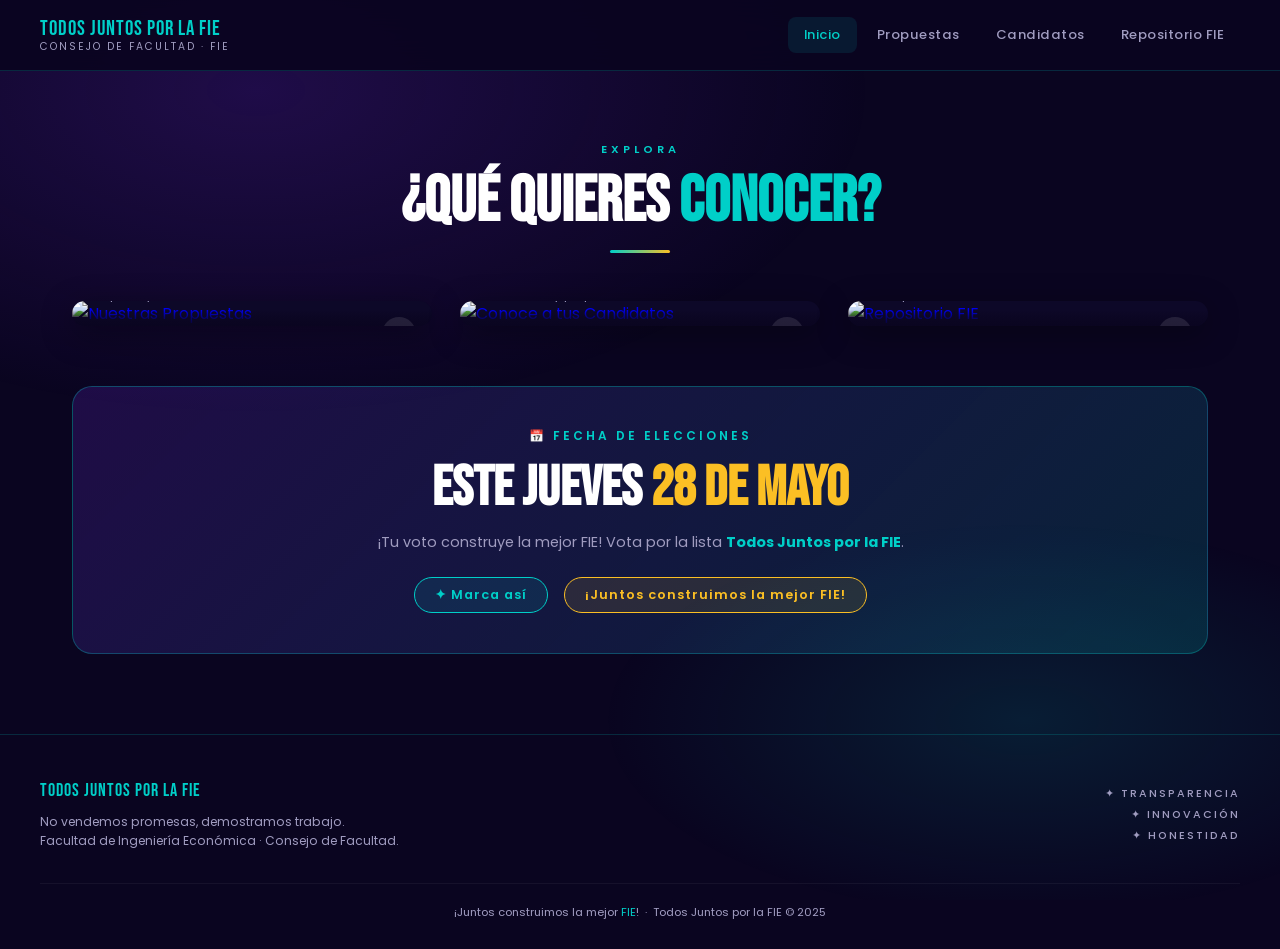
==== index.html @ 179a756f "subida de imagenes" ====
<!DOCTYPE html>
<html lang="es">
<head>
  <meta charset="UTF-8" />
  <meta name="viewport" content="width=device-width, initial-scale=1.0" />
  <title>Todos Juntos por la FIE — Inicio</title>
  <meta name="description" content="Lista Todos Juntos por la FIE - Consejo de Facultad de Ingeniería Económica" />
  <link rel="stylesheet" href="css/styles.css" />
  <link rel="icon" href="imagenes/logo1.png" type="image/png" />
</head>
<body>

  <div id="nav-placeholder" data-prefix=""></div>

  <main>
    <!-- MENU CARDS — directo al grano -->
    <section class="menu-section">
      <div class="container">
        <div class="section-title fade-up" style="padding-top:64px;">
          <span class="section-label">Explora</span>
          <h2>¿Qué quieres <span class="accent">conocer?</span></h2>
          <div class="section-divider"></div>
        </div>

        <div class="menu-grid">

          <!-- Card 1: Propuestas -->
          <a href="propuestas.html" class="menu-card fade-up delay-1">
            <div class="menu-card-img-wrap">
              <img src="imagenes/menu1.png" alt="Nuestras Propuestas" />
              <div class="menu-card-overlay"></div>
              <div class="menu-card-content">
                <div class="menu-card-icon c1">📋</div>
                <div class="menu-card-tag c1">Nuestro Plan</div>
                <h2 class="menu-card-title">Conoce Nuestras Propuestas</h2>
                <p class="menu-card-desc">Área académica, infraestructura, oportunidades, deporte y más.</p>
              </div>
              <div class="menu-card-arrow">→</div>
            </div>
          </a>

          <!-- Card 2: Candidatos -->
          <a href="candidatos.html" class="menu-card fade-up delay-2">
            <div class="menu-card-img-wrap">
              <img src="imagenes/menu2.png" alt="Conoce a tus Candidatos" />
              <div class="menu-card-overlay"></div>
              <div class="menu-card-content">
                <div class="menu-card-icon c2">👥</div>
                <div class="menu-card-tag c2">Nuestro Equipo</div>
                <h2 class="menu-card-title">Conoce a tus Candidatos</h2>
                <p class="menu-card-desc">10 candidatos comprometidos con una facultad más unida y preparada.</p>
              </div>
              <div class="menu-card-arrow">→</div>
            </div>
          </a>

          <!-- Card 3: Repositorio -->
          <a href="repositorio.html" class="menu-card fade-up delay-3">
            <div class="menu-card-img-wrap">
              <img src="imagenes/menu3.png" alt="Repositorio FIE" />
              <div class="menu-card-overlay"></div>
              <div class="menu-card-content">
                <div class="menu-card-icon c3">📚</div>
                <div class="menu-card-tag c3">Recurso Académico</div>
                <h2 class="menu-card-title">Conoce Nuestro Repositorio FIE</h2>
                <p class="menu-card-desc">Material académico, apuntes, recursos y mucho más para los estudiantes.</p>
              </div>
              <div class="menu-card-arrow">→</div>
            </div>
          </a>

        </div>
      </div>
    </section>

    <!-- VOTE REMINDER -->
    <section style="padding:0 2rem 80px;">
      <div class="container">
        <div style="
          background:linear-gradient(135deg,rgba(79,31,160,0.3),rgba(0,207,200,0.15));
          border:1px solid rgba(0,207,200,0.3);
          border-radius:20px;
          padding:40px;
          text-align:center;
        " class="fade-up">
          <p style="font-size:0.75rem;letter-spacing:3px;text-transform:uppercase;color:var(--cyan);font-weight:600;margin-bottom:10px;">
            📅 Fecha de elecciones
          </p>
          <h2 style="font-family:'Bebas Neue',sans-serif;font-size:clamp(2rem,5vw,3.5rem);color:var(--white);margin-bottom:10px;">
            Este Jueves <span style="color:var(--yellow)">28 de Mayo</span>
          </h2>
          <p style="color:var(--text-muted);font-size:0.9rem;margin-bottom:24px;">
            ¡Tu voto construye la mejor FIE! Vota por la lista <strong style="color:var(--cyan)">Todos Juntos por la FIE</strong>.
          </p>
          <div style="display:flex;justify-content:center;gap:1rem;flex-wrap:wrap;">
            <span style="background:rgba(0,207,200,0.1);border:1px solid var(--cyan);border-radius:50px;padding:8px 20px;font-size:0.8rem;font-weight:600;letter-spacing:1px;color:var(--cyan);">✦ Marca así</span>
            <span style="background:rgba(251,191,36,0.1);border:1px solid var(--yellow);border-radius:50px;padding:8px 20px;font-size:0.8rem;font-weight:600;letter-spacing:1px;color:var(--yellow);">¡Juntos construimos la mejor FIE!</span>
          </div>
        </div>
      </div>
    </section>
  </main>

  <div id="footer-placeholder"></div>
  <script src="js/components.js"></script>
  <script src="js/main.js"></script>
</body>
</html>
---- css/styles.css ----
/* ============================================
   TODOS JUNTOS POR LA FIE — STYLES v2
   ============================================ */

@import url('https://fonts.googleapis.com/css2?family=Bebas+Neue&family=Montserrat:wght@400;500;600;700;800;900&family=Poppins:wght@300;400;500;600&display=swap');

/* --- Variables --- */
:root {
  --dark:       #0a0520;
  --purple-deep:#1a0a4b;
  --purple:     #4f1fa0;
  --purple-br:  #6d28d9;
  --cyan:       #00cfc8;
  --cyan-light: #5eead4;
  --yellow:     #fbbf24;
  --white:      #ffffff;
  --gray-light: #e8e4f0;
  --text-muted: #a09cc0;
  --card-bg:    rgba(255,255,255,0.04);
  --border:     rgba(0,207,200,0.18);
  --radius:     16px;
  --radius-sm:  8px;
}

/* --- Reset --- */
*, *::before, *::after { box-sizing: border-box; margin: 0; padding: 0; }
html { scroll-behavior: smooth; }
body {
  font-family: 'Poppins', sans-serif;
  background: var(--dark);
  color: var(--white);
  min-height: 100vh;
  overflow-x: hidden;
}
body::before {
  content: '';
  position: fixed;
  inset: 0;
  background:
    radial-gradient(ellipse 80% 60% at 20% 10%, rgba(109,40,217,0.22) 0%, transparent 60%),
    radial-gradient(ellipse 60% 40% at 80% 80%, rgba(0,207,200,0.12) 0%, transparent 55%);
  pointer-events: none;
  z-index: 0;
}
main { position: relative; z-index: 1; }

/* --- Navbar --- */
.navbar {
  position: sticky; top: 0; z-index: 100;
  background: rgba(10,5,32,0.92);
  backdrop-filter: blur(20px);
  border-bottom: 1px solid var(--border);
  padding: 0 2rem;
}
.navbar-inner {
  max-width: 1200px; margin: 0 auto;
  display: flex; align-items: center;
  justify-content: space-between; height: 70px;
}
.nav-brand {
  display: flex; align-items: center; gap: 12px; text-decoration: none;
}
.nav-logo { width: 48px; height: 48px; object-fit: contain; }
.nav-brand-text { display: flex; flex-direction: column; line-height: 1.1; }
.nav-brand-title { font-family: 'Bebas Neue', sans-serif; font-size: 1.3rem; color: var(--cyan); letter-spacing: 1px; }
.nav-brand-sub { font-size: 0.65rem; color: var(--text-muted); letter-spacing: 2px; text-transform: uppercase; }
.nav-links { display: flex; align-items: center; gap: 0.25rem; list-style: none; }
.nav-links a {
  display: block; padding: 0.5rem 1rem;
  color: var(--text-muted); text-decoration: none;
  font-size: 0.82rem; font-weight: 500;
  border-radius: 8px; transition: all 0.25s; letter-spacing: 0.5px;
}
.nav-links a:hover, .nav-links a.active { color: var(--cyan); background: rgba(0,207,200,0.1); }
.nav-hamburger {
  display: none; flex-direction: column; gap: 5px;
  background: none; border: none; cursor: pointer; padding: 4px;
}
.nav-hamburger span { display: block; width: 24px; height: 2px; background: var(--white); border-radius: 2px; transition: all 0.3s; }

/* --- Container --- */
.container { max-width: 1200px; margin: 0 auto; padding: 0 2rem; }

/* --- Section Title --- */
.section-title { text-align: center; margin-bottom: 48px; }
.section-label { display: inline-block; font-size: 0.7rem; letter-spacing: 4px; text-transform: uppercase; color: var(--cyan); font-weight: 600; margin-bottom: 12px; }
.section-title h2 { font-family: 'Bebas Neue', sans-serif; font-size: clamp(2.5rem,6vw,4rem); color: var(--white); line-height: 1; }
.section-title h2 .accent { color: var(--cyan); }
.section-divider { width: 60px; height: 3px; background: linear-gradient(90deg, var(--cyan), var(--yellow)); margin: 16px auto 0; border-radius: 2px; }

/* ============================================
   INDEX — MENU CARDS (sin recorte de imagen)
   ============================================ */
.menu-section { padding: 0 0 60px; }
.menu-grid { display: grid; grid-template-columns: repeat(auto-fit, minmax(300px, 1fr)); gap: 1.75rem; }

.menu-card {
  position: relative;
  border-radius: 20px;
  overflow: hidden;
  display: block;
  text-decoration: none;
  cursor: pointer;
  transition: transform 0.4s cubic-bezier(0.175,0.885,0.32,1.275), box-shadow 0.4s ease;
  box-shadow: 0 8px 32px rgba(0,0,0,0.35);
  background: #0d0828;  /* fondo detrás de la imagen */
}
.menu-card:hover {
  transform: translateY(-10px) scale(1.02);
  box-shadow: 0 30px 70px rgba(0,0,0,0.6);
}

/* La imagen OCUPA TODO el ancho, sin altura fija: no se recorta */
.menu-card-img-wrap {
  position: relative;
  width: 100%;
}
.menu-card-img-wrap img {
  width: 100%;
  height: auto;           /* altura natural, sin recorte */
  display: block;
  object-fit: contain;    /* contiene la imagen completa */
  transition: transform 0.6s ease;
}
.menu-card:hover .menu-card-img-wrap img { transform: scale(1.04); }

/* Overlay degradado solo en la parte inferior */
.menu-card-overlay {
  position: absolute;
  left: 0; right: 0; bottom: 0;
  height: 65%;
  background: linear-gradient(to top, rgba(10,5,32,0.97) 0%, rgba(10,5,32,0.6) 55%, transparent 100%);
  pointer-events: none;
}

/* Contenido de texto anclado al fondo */
.menu-card-content {
  position: absolute;
  bottom: 0; left: 0; right: 0;
  padding: 24px 22px 22px;
  z-index: 2;
}
.menu-card-icon {
  width: 44px; height: 44px; border-radius: 11px;
  display: flex; align-items: center; justify-content: center;
  font-size: 1.4rem; margin-bottom: 10px;
}
.menu-card-icon.c1 { background: rgba(0,207,200,0.18); border: 1px solid rgba(0,207,200,0.4); }
.menu-card-icon.c2 { background: rgba(109,40,217,0.25); border: 1px solid rgba(109,40,217,0.45); }
.menu-card-icon.c3 { background: rgba(251,191,36,0.18); border: 1px solid rgba(251,191,36,0.4); }
.menu-card-tag { font-size: 0.62rem; letter-spacing: 3px; text-transform: uppercase; font-weight: 600; margin-bottom: 5px; }
.menu-card-tag.c1 { color: var(--cyan); }
.menu-card-tag.c2 { color: #a78bfa; }
.menu-card-tag.c3 { color: var(--yellow); }
.menu-card-title { font-family: 'Bebas Neue', sans-serif; font-size: 1.9rem; color: var(--white); line-height: 1; margin-bottom: 6px; }
.menu-card-desc { font-size: 0.76rem; color: var(--text-muted); line-height: 1.5; }

/* Flecha top-right */
.menu-card-arrow {
  position: absolute; top: 16px; right: 16px; z-index: 3;
  width: 34px; height: 34px; border-radius: 50%;
  background: rgba(255,255,255,0.1);
  display: flex; align-items: center; justify-content: center;
  font-size: 1rem; transition: all 0.3s;
}
.menu-card:hover .menu-card-arrow { background: var(--cyan); color: var(--dark); transform: rotate(45deg); }

/* ============================================
   CANDIDATES PAGE — sin marcos visibles
   ============================================ */
.candidates-section { padding: 60px 0 100px; }
.candidates-grid { display: grid; grid-template-columns: repeat(auto-fill, minmax(190px, 1fr)); gap: 1.25rem; }

.candidate-card {
  position: relative;
  background: transparent;          /* sin fondo */
  border: 1px solid rgba(255,255,255,0.05);  /* marco casi invisible */
  border-radius: var(--radius);
  overflow: hidden;
  text-decoration: none;
  display: block;
  transition: all 0.35s ease;
}
.candidate-card:hover {
  transform: translateY(-8px);
  border-color: rgba(0,207,200,0.3);
  box-shadow: 0 20px 50px rgba(0,0,0,0.5);
}

/* Foto: aspect-ratio para que no se recorte innecesariamente */
.candidate-card-img {
  width: 100%;
  aspect-ratio: 3/4;
  object-fit: cover;
  object-position: top;
  display: block;
  transition: transform 0.5s ease;
}
.candidate-card:hover .candidate-card-img { transform: scale(1.05); }
.candidate-card-img-placeholder {
  width: 100%; aspect-ratio: 3/4;
  background: linear-gradient(135deg, var(--purple-deep), var(--purple));
  display: flex; align-items: center; justify-content: center; font-size: 4rem;
}

.candidate-card-info { padding: 12px 14px 14px; }
.candidate-card-name { font-family: 'Bebas Neue', sans-serif; font-size: 1.45rem; color: var(--white); letter-spacing: 1px; line-height: 1; margin-bottom: 6px; }
.candidate-card-role { font-size: 0.6rem; font-weight: 600; letter-spacing: 1.5px; text-transform: uppercase; padding: 3px 8px; border-radius: 4px; display: inline-block; }
.role-consejo-facultad       { background: rgba(0,207,200,0.12);  color: var(--cyan); }
.role-consejo-universitario  { background: rgba(251,191,36,0.12); color: var(--yellow); }
.role-asamblea-universitaria { background: rgba(167,139,250,0.12); color: #a78bfa; }

.candidate-card-arrow {
  position: absolute; top: 10px; right: 10px;
  width: 30px; height: 30px; border-radius: 50%;
  background: rgba(0,0,0,0.5); display: flex;
  align-items: center; justify-content: center;
  font-size: 0.8rem; opacity: 0; transition: all 0.3s;
}
.candidate-card:hover .candidate-card-arrow { opacity: 1; background: var(--cyan); color: var(--dark); }

/* ============================================
   CLASE EXTRA PARA CENTRAR CANDIDATOS INDIVIDUALES
   ============================================ */
.candidates-grid.centered-grid {
  display: flex;
  justify-content: center;
  flex-wrap: wrap;
  gap: 1.25rem;
}

/* Opcional: Evita que la tarjeta se vuelva gigante en pantallas muy anchas */
.candidates-grid.centered-grid .candidate-card {
  width: 100%;
  max-width: 280px; 
}

/* ============================================
   INDIVIDUAL CANDIDATE PAGE — sin fondo, sin marco
   ============================================ */
.candidate-hero { padding: 60px 0; }
.candidate-hero-inner { display: grid; grid-template-columns: 340px 1fr; gap: 4rem; align-items: start; }

/* Sin fondo coloreado, sin borde brillante — foto limpia */
.candidate-photo-wrap {
  position: relative;
}
.candidate-photo {
  width: 100%;
  border-radius: 16px;
  display: block;
  object-fit: cover;
  object-position: top;
  aspect-ratio: 3/4;
  /* Marco imperceptible */
  border: 1px solid rgba(255,255,255,0.06);
}
.candidate-photo-placeholder {
  width: 100%; aspect-ratio: 3/4; border-radius: 16px;
  background: linear-gradient(135deg, var(--purple-deep), var(--purple));
  display: flex; align-items: center; justify-content: center; font-size: 8rem;
  border: 1px solid rgba(255,255,255,0.06);
}
.candidate-badge-role {
  position: absolute; bottom: -14px; left: 50%; transform: translateX(-50%);
  white-space: nowrap; font-size: 0.68rem; font-weight: 700;
  letter-spacing: 2px; text-transform: uppercase;
  padding: 7px 18px; border-radius: 50px;
  border: 1px solid var(--cyan);
  background: rgba(10,5,32,0.97); color: var(--cyan);
}

.candidate-info { padding-top: 10px; position: relative; }
.candidate-label-top { font-size: 0.68rem; letter-spacing: 4px; text-transform: uppercase; color: var(--cyan); font-weight: 600; margin-bottom: 12px; }
.candidate-name { font-family: 'Bebas Neue', sans-serif; font-size: clamp(3rem,7vw,5.5rem); line-height: 0.95; color: var(--white); margin-bottom: 16px; }
.candidate-tagline { font-size: 0.95rem; color: var(--text-muted); margin-bottom: 32px; line-height: 1.6; max-width: 440px; }

.candidate-stats { display: grid; grid-template-columns: repeat(3,1fr); gap: 1rem; margin-bottom: 36px; }
.stat-box { background: var(--card-bg); border: 1px solid var(--border); border-radius: var(--radius-sm); padding: 14px; text-align: center; }
.stat-value { font-family: 'Bebas Neue', sans-serif; font-size: 1.8rem; color: var(--cyan); display: block; }
.stat-label { font-size: 0.6rem; color: var(--text-muted); letter-spacing: 1.5px; text-transform: uppercase; }

.candidate-commitments h3 { font-family: 'Montserrat', sans-serif; font-size: 0.68rem; letter-spacing: 3px; text-transform: uppercase; color: var(--yellow); font-weight: 700; margin-bottom: 14px; }
.commitment-list { list-style: none; display: flex; flex-direction: column; gap: 10px; }
.commitment-list li { display: flex; align-items: flex-start; gap: 12px; font-size: 0.86rem; color: var(--gray-light); line-height: 1.5; }
.commitment-list li::before { content: '✦'; color: var(--cyan); flex-shrink: 0; font-size: 0.65rem; margin-top: 4px; }

.btn-back {
  display: inline-flex; align-items: center; gap: 8px;
  padding: 10px 22px; background: transparent;
  border: 1px solid var(--border); border-radius: 50px;
  color: var(--text-muted); font-size: 0.8rem; font-weight: 500;
  cursor: pointer; text-decoration: none; transition: all 0.3s; margin-bottom: 32px;
}
.btn-back:hover { border-color: var(--cyan); color: var(--cyan); background: rgba(0,207,200,0.08); }

/* ============================================
   PROPOSALS PAGE con modal
   ============================================ */
.proposals-section { padding: 60px 0 100px; }
.proposals-grid { display: grid; grid-template-columns: repeat(auto-fit, minmax(340px, 1fr)); gap: 2rem; }

.proposal-card {
  background: var(--card-bg);
  border: 1px solid var(--border);
  border-radius: var(--radius);
  padding: 30px;
  backdrop-filter: blur(10px);
  transition: all 0.35s ease;
  position: relative; overflow: hidden;
}
.proposal-card::before {
  content: ''; position: absolute; top: 0; left: 0; right: 0; height: 3px;
  border-radius: 3px 3px 0 0;
  transform: scaleX(0); transition: transform 0.4s ease;
}
.pc-1::before { background: linear-gradient(90deg, var(--cyan), var(--purple-br)); }
.pc-2::before { background: linear-gradient(90deg, var(--purple-br), #a78bfa); }
.pc-3::before { background: linear-gradient(90deg, var(--yellow), var(--cyan)); }
.pc-4::before { background: linear-gradient(90deg, #a78bfa, var(--cyan)); }
.pc-5::before { background: linear-gradient(90deg, #34d399, var(--cyan)); }
.proposal-card:hover::before { transform: scaleX(1); }
.proposal-card:hover { border-color: rgba(0,207,200,0.4); transform: translateY(-4px); box-shadow: 0 16px 48px rgba(0,0,0,0.4); }

.proposal-card-header { display: flex; align-items: center; gap: 16px; margin-bottom: 24px; }
.proposal-icon { width: 52px; height: 52px; border-radius: 13px; display: flex; align-items: center; justify-content: center; font-size: 1.5rem; flex-shrink: 0; }
.pi-1 { background: rgba(0,207,200,0.12);  border: 1px solid rgba(0,207,200,0.25); }
.pi-2 { background: rgba(109,40,217,0.18); border: 1px solid rgba(109,40,217,0.3); }
.pi-3 { background: rgba(251,191,36,0.12); border: 1px solid rgba(251,191,36,0.25); }
.pi-4 { background: rgba(167,139,250,0.12); border: 1px solid rgba(167,139,250,0.25); }
.pi-5 { background: rgba(52,211,153,0.12); border: 1px solid rgba(52,211,153,0.25); }
.proposal-card-title { font-family: 'Montserrat', sans-serif; font-size: 1rem; font-weight: 800; color: var(--white); letter-spacing: 0.3px; }

.proposal-item-list { list-style: none; display: flex; flex-direction: column; gap: 10px; }
.proposal-item {
  display: flex; flex-direction: column; gap: 8px;
  padding: 12px 14px;
  border-radius: 10px;
  background: rgba(255,255,255,0.025);
  border: 1px solid rgba(255,255,255,0.05);
  transition: background 0.25s;
}
.proposal-item:hover { background: rgba(0,207,200,0.06); border-color: rgba(0,207,200,0.12); }
.proposal-item-top { display: flex; align-items: flex-start; gap: 10px; }
.proposal-item-check {
  width: 20px; height: 20px; border-radius: 50%;
  background: linear-gradient(135deg, var(--cyan), var(--purple-br));
  display: flex; align-items: center; justify-content: center;
  flex-shrink: 0; font-size: 0.6rem; color: var(--dark); font-weight: 800; margin-top: 2px;
}
.proposal-item-text { font-size: 0.82rem; color: var(--gray-light); line-height: 1.5; flex: 1; }
.proposal-item-text strong { color: var(--white); }

/* Botón "¿Cómo lo haremos?" */
.btn-como {
  display: inline-flex; align-items: center; gap: 6px;
  padding: 5px 14px; margin-left: 30px;
  background: rgba(0,207,200,0.1);
  border: 1px solid rgba(0,207,200,0.3);
  border-radius: 50px;
  color: var(--cyan);
  font-size: 0.7rem; font-weight: 600; letter-spacing: 0.5px;
  cursor: pointer; transition: all 0.25s; font-family: 'Poppins', sans-serif;
}
.btn-como:hover { background: rgba(0,207,200,0.2); border-color: var(--cyan); transform: translateX(2px); }
.btn-como::after { content: '→'; font-size: 0.75rem; }

/* ============================================
   MODAL
   ============================================ */
.modal-overlay {
  display: none;
  position: fixed; inset: 0; z-index: 1000;
  background: rgba(5,2,20,0.85);
  backdrop-filter: blur(8px);
  align-items: center; justify-content: center;
  padding: 20px;
}
.modal-overlay.open { display: flex; animation: fadeIn 0.25s ease; }

.modal-box {
  background: #100830;
  border: 1px solid rgba(0,207,200,0.35);
  border-radius: 20px;
  max-width: 580px; width: 100%;
  max-height: 85vh; overflow-y: auto;
  box-shadow: 0 30px 80px rgba(0,0,0,0.7);
  animation: slideUp 0.3s ease;
  position: relative;
}
@keyframes slideUp {
  from { opacity:0; transform: translateY(30px); }
  to   { opacity:1; transform: translateY(0); }
}

/* Barra de color superior del modal según categoría */
.modal-top-bar { height: 4px; border-radius: 20px 20px 0 0; }
.modal-top-bar.cat-1 { background: linear-gradient(90deg, var(--cyan), var(--purple-br)); }
.modal-top-bar.cat-2 { background: linear-gradient(90deg, var(--purple-br), #a78bfa); }
.modal-top-bar.cat-3 { background: linear-gradient(90deg, var(--yellow), var(--cyan)); }
.modal-top-bar.cat-4 { background: linear-gradient(90deg, #a78bfa, var(--cyan)); }
.modal-top-bar.cat-5 { background: linear-gradient(90deg, #34d399, var(--cyan)); }

.modal-inner { padding: 28px 30px 30px; }
.modal-close {
  position: absolute; top: 14px; right: 16px;
  background: rgba(255,255,255,0.08); border: none;
  width: 32px; height: 32px; border-radius: 50%;
  color: var(--text-muted); font-size: 1.1rem; cursor: pointer;
  display: flex; align-items: center; justify-content: center;
  transition: all 0.2s;
}
.modal-close:hover { background: rgba(255,255,255,0.15); color: var(--white); }

.modal-number { font-size: 0.65rem; letter-spacing: 3px; text-transform: uppercase; color: var(--cyan); font-weight: 600; margin-bottom: 8px; }
.modal-title { font-family: 'Bebas Neue', sans-serif; font-size: 1.8rem; color: var(--white); line-height: 1.1; margin-bottom: 22px; }

.modal-section { margin-bottom: 20px; }
.modal-section-label {
  display: flex; align-items: center; gap: 8px;
  font-size: 0.65rem; font-weight: 700; letter-spacing: 2px;
  text-transform: uppercase; color: var(--yellow); margin-bottom: 10px;
}
.modal-section-label::before { content: ''; display: block; width: 14px; height: 2px; background: var(--yellow); border-radius: 1px; }
.modal-body-text { font-size: 0.84rem; color: var(--gray-light); line-height: 1.65; }
.modal-body-text strong { color: var(--white); }

.modal-tag-row { display: flex; gap: 8px; flex-wrap: wrap; margin-top: 10px; }
.modal-tag {
  font-size: 0.68rem; padding: 4px 12px; border-radius: 50px; font-weight: 600;
}
.modal-tag-norm { background: rgba(109,40,217,0.2); border: 1px solid rgba(109,40,217,0.4); color: #a78bfa; }
.modal-tag-sine { background: rgba(0,207,200,0.12); border: 1px solid rgba(0,207,200,0.3); color: var(--cyan); }

/* ============================================
   REPOSITORY PAGE
   ============================================ */
.repo-section { padding: 60px 0 100px; }
.repo-hero-box {
  background: linear-gradient(135deg, rgba(79,31,160,0.3), rgba(0,207,200,0.15));
  border: 1px solid var(--border); border-radius: 24px;
  padding: 60px 40px; text-align: center; margin-bottom: 60px;
  position: relative; overflow: hidden;
}
.repo-hero-title { font-family: 'Bebas Neue', sans-serif; font-size: clamp(2.5rem,6vw,4.5rem); color: var(--white); margin-bottom: 16px; }
.repo-hero-title .accent { color: var(--yellow); }
.repo-hero-sub { font-size: 1rem; color: var(--text-muted); max-width: 500px; margin: 0 auto 32px; line-height: 1.6; }
.repo-soon-badge { display: inline-block; padding: 10px 28px; background: rgba(251,191,36,0.15); border: 1px solid var(--yellow); border-radius: 50px; font-size: 0.8rem; font-weight: 700; letter-spacing: 2px; text-transform: uppercase; color: var(--yellow); }
.repo-features { display: grid; grid-template-columns: repeat(auto-fit, minmax(200px,1fr)); gap: 1.25rem; }
.repo-feature-card { background: var(--card-bg); border: 1px solid var(--border); border-radius: var(--radius); padding: 26px; text-align: center; backdrop-filter: blur(8px); transition: all 0.3s; }
.repo-feature-card:hover { border-color: var(--cyan); transform: translateY(-4px); }
.repo-feature-icon { font-size: 2.2rem; margin-bottom: 12px; }
.repo-feature-title { font-family: 'Montserrat', sans-serif; font-weight: 700; font-size: 0.9rem; color: var(--white); margin-bottom: 6px; }
.repo-feature-desc { font-size: 0.76rem; color: var(--text-muted); line-height: 1.5; }

/* ============================================
   FOOTER
   ============================================ */
footer { border-top: 1px solid var(--border); padding: 44px 2rem 28px; position: relative; z-index: 1; }
.footer-inner { max-width: 1200px; margin: 0 auto; display: grid; grid-template-columns: 1fr auto; gap: 2rem; align-items: center; }
.footer-brand { display: flex; align-items: center; gap: 12px; margin-bottom: 10px; }
.footer-logo { width: 38px; height: 38px; object-fit: contain; }
.footer-title { font-family: 'Bebas Neue', sans-serif; font-size: 1.15rem; color: var(--cyan); letter-spacing: 1px; }
.footer-desc { font-size: 0.76rem; color: var(--text-muted); line-height: 1.6; max-width: 380px; }
.footer-values { display: flex; flex-direction: column; align-items: flex-end; gap: 5px; }
.footer-value { font-size: 0.68rem; letter-spacing: 2px; text-transform: uppercase; color: var(--text-muted); font-weight: 500; }
.footer-copy { grid-column: 1/-1; padding-top: 20px; border-top: 1px solid rgba(255,255,255,0.05); text-align: center; font-size: 0.7rem; color: var(--text-muted); }
.footer-copy span { color: var(--cyan); }

/* ============================================
   ANIMATIONS
   ============================================ */
@keyframes fadeInUp { from {opacity:0;transform:translateY(28px);} to {opacity:1;transform:translateY(0);} }
@keyframes fadeIn   { from {opacity:0;} to {opacity:1;} }
.fade-up { animation: fadeInUp 0.65s ease both; }
.delay-1 { animation-delay: 0.1s; }
.delay-2 { animation-delay: 0.2s; }
.delay-3 { animation-delay: 0.3s; }
.delay-4 { animation-delay: 0.4s; }
.delay-5 { animation-delay: 0.5s; }

/* ============================================
   RESPONSIVE
   ============================================ */
@media (max-width: 900px) {
  .candidate-hero-inner { grid-template-columns: 1fr; }
  .candidate-photo-wrap { max-width: 280px; margin: 0 auto; }
  .footer-inner { grid-template-columns: 1fr; }
  .footer-values { align-items: flex-start; }
}
@media (max-width: 700px) {
  .nav-links { display:none; position:absolute; top:70px; left:0; right:0; background:rgba(10,5,32,0.98); backdrop-filter:blur(20px); flex-direction:column; padding:1rem; border-bottom:1px solid var(--border); gap:4px; }
  .nav-links.open { display: flex; }
  .nav-hamburger { display: flex; }
  .menu-grid { grid-template-columns: 1fr; }
  .candidates-grid { grid-template-columns: repeat(2,1fr); }
  .candidate-stats { grid-template-columns: 1fr 1fr; }
  .proposals-grid { grid-template-columns: 1fr; }
  .modal-inner { padding: 22px 20px 24px; }
}
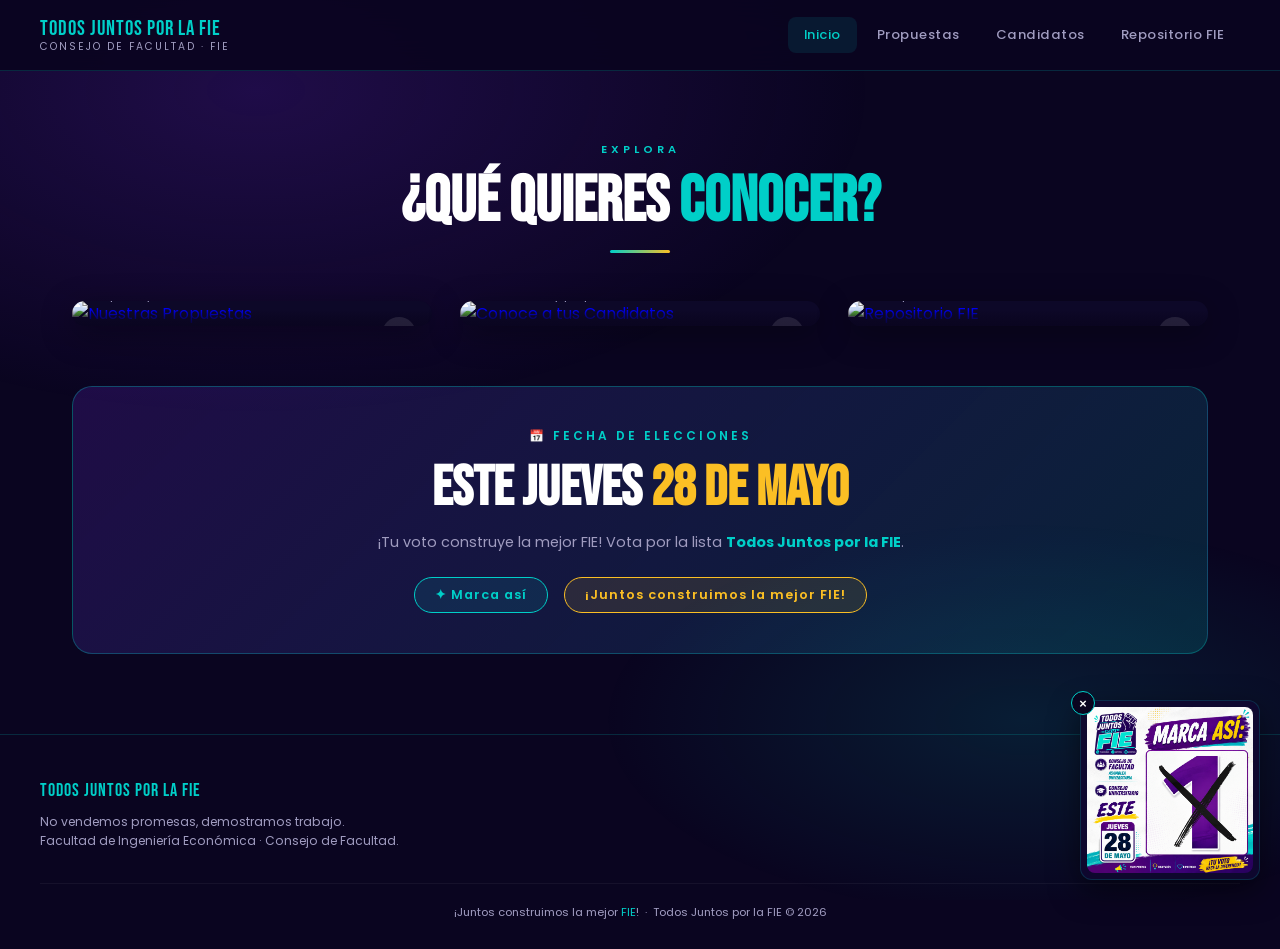
==== commit 5a94fdf6: "repositorio" ====
--- a/index.html
+++ b/index.html
@@ -55,7 +55,7 @@
           </a>
 
           <!-- Card 3: Repositorio -->
-          <a href="repositorio.html" class="menu-card fade-up delay-3">
+          <a href="https://repositorio-flame-xi.vercel.app/index.html" class="menu-card fade-up delay-3">
             <div class="menu-card-img-wrap">
               <img src="imagenes/menu3.png" alt="Repositorio FIE" />
               <div class="menu-card-overlay"></div>
--- a/css/styles.css
+++ b/css/styles.css
@@ -497,4 +497,73 @@
   .candidate-stats { grid-template-columns: 1fr 1fr; }
   .proposals-grid { grid-template-columns: 1fr; }
   .modal-inner { padding: 22px 20px 24px; }
+}
+
+/* ============================================
+   VENTANA FLOTANTE PUBLICITARIA (ESQUINA INFERIOR DERECHA)
+   ============================================ */
+.floating-ad-container {
+  position: fixed;
+  bottom: 20px;
+  right: 20px;
+  z-index: 9999; /* Se asegura de estar por encima de todo */
+  max-width: 180px; /* Puedes cambiar este tamaño si quieres que sea más grande o pequeña */
+  width: 100%;
+  background: rgba(16, 8, 48, 0.9);
+  border: 1px solid var(--border);
+  border-radius: 12px;
+  padding: 6px;
+  box-shadow: 0 10px 30px rgba(0, 0, 0, 0.5);
+  backdrop-filter: blur(10px);
+  animation: slideInUp 0.5s ease-out both;
+  transition: transform 0.3s ease, opacity 0.3s ease;
+}
+
+.floating-ad-container:hover {
+  transform: translateY(-5px);
+  border-color: var(--cyan);
+}
+
+.floating-ad-img {
+  width: 100%;
+  height: auto;
+  display: block;
+  border-radius: 8px;
+}
+
+/* Botón pequeño para cerrar la publicidad */
+.floating-ad-close {
+  position: absolute;
+  top: -10px;
+  left: -10px;
+  width: 24px;
+  height: 24px;
+  background: var(--dark);
+  border: 1px solid var(--cyan);
+  color: var(--white);
+  border-radius: 50%;
+  font-size: 0.8rem;
+  font-weight: bold;
+  cursor: pointer;
+  display: flex;
+  align-items: center;
+  justify-content: center;
+  transition: all 0.2s;
+}
+.floating-ad-close:hover {
+  background: var(--cyan);
+  color: var(--dark);
+  transform: scale(1.1);
+}
+
+/* Animación de entrada */
+@keyframes slideInUp {
+  from {
+    opacity: 0;
+    transform: translateY(50px);
+  }
+  to {
+    opacity: 1;
+    transform: translateY(0);
+  }
 }
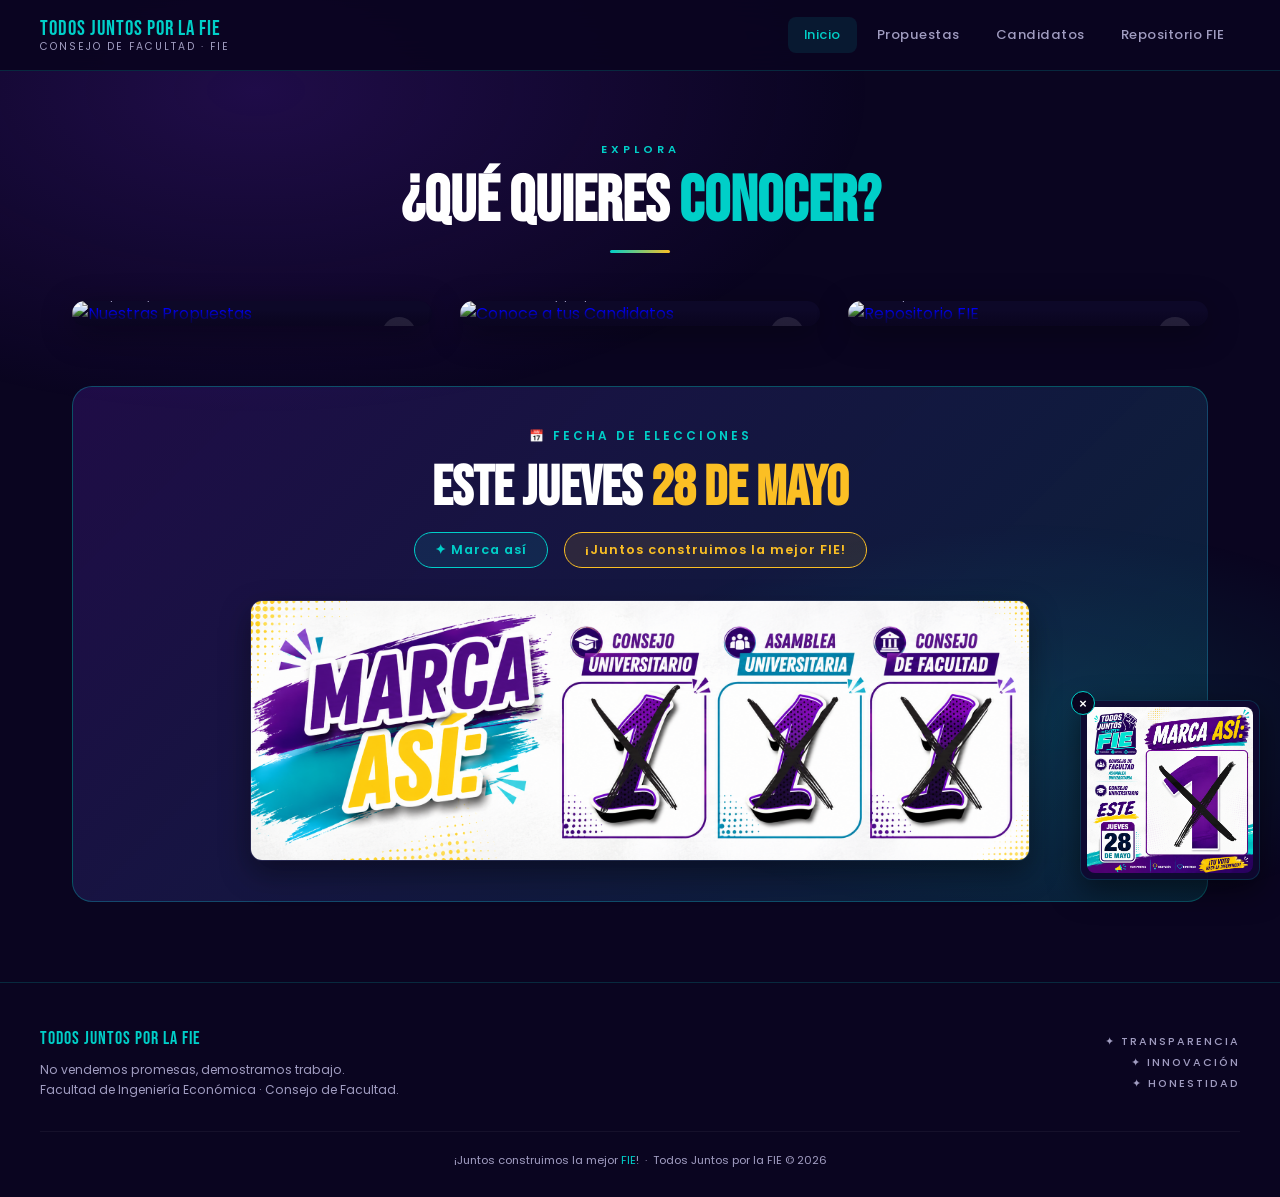
==== commit c9f279b7: "aea" ====
--- a/index.html
+++ b/index.html
@@ -89,13 +89,30 @@
           <h2 style="font-family:'Bebas Neue',sans-serif;font-size:clamp(2rem,5vw,3.5rem);color:var(--white);margin-bottom:10px;">
             Este Jueves <span style="color:var(--yellow)">28 de Mayo</span>
           </h2>
-          <p style="color:var(--text-muted);font-size:0.9rem;margin-bottom:24px;">
-            ¡Tu voto construye la mejor FIE! Vota por la lista <strong style="color:var(--cyan)">Todos Juntos por la FIE</strong>.
-          </p>
-          <div style="display:flex;justify-content:center;gap:1rem;flex-wrap:wrap;">
+          
+          
+          <!-- Etiquetas -->
+          <div style="display:flex;justify-content:center;gap:1rem;flex-wrap:wrap; margin-bottom: 32px;">
             <span style="background:rgba(0,207,200,0.1);border:1px solid var(--cyan);border-radius:50px;padding:8px 20px;font-size:0.8rem;font-weight:600;letter-spacing:1px;color:var(--cyan);">✦ Marca así</span>
             <span style="background:rgba(251,191,36,0.1);border:1px solid var(--yellow);border-radius:50px;padding:8px 20px;font-size:0.8rem;font-weight:600;letter-spacing:1px;color:var(--yellow);">¡Juntos construimos la mejor FIE!</span>
           </div>
+
+          <!-- NUEVO: Imagen "Marca así" (3000x1000) -->
+          <div style="max-width: 800px; margin: 0 auto; padding: 0 10px;">
+            <img 
+              src="imagenes/marca.png" 
+              alt="Ejemplo de cómo marcar el voto" 
+              style="
+                width: 100%; 
+                height: auto; 
+                display: block; 
+                border-radius: 12px; 
+                box-shadow: 0 12px 30px rgba(0,0,0,0.4); 
+                border: 1px solid rgba(255,255,255,0.08);
+              "
+            />
+          </div>
+
         </div>
       </div>
     </section>
